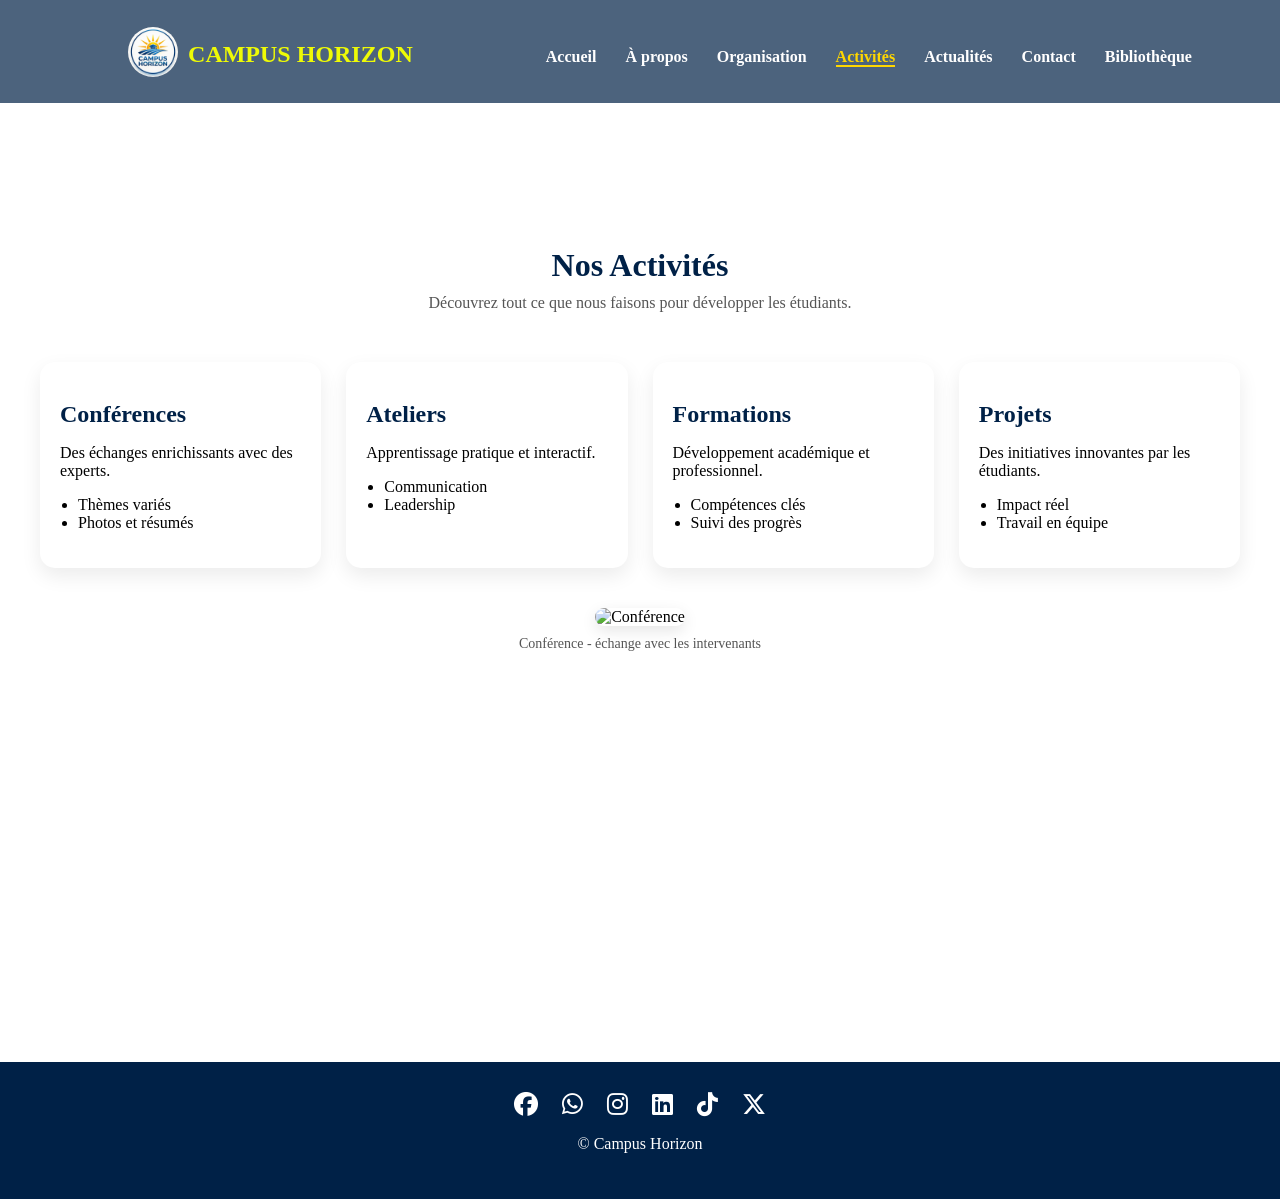
==== activites.html @ 469eb78a "Update activites.html" ====
<!DOCTYPE html>
<html lang="fr">
<head>
<meta charset="UTF-8">
<link rel="shortcut icon" href="IMG-20260406-WA0013.jpg" type="image/x-icon">
<meta name="viewport" content="width=device-width, initial-scale=1.0">
<title>Campus Horizon - Activités</title>

<link href="https://fonts.googleapis.com/css2?family=Poppins:wght@300;400;600;700&display=swap" rel="stylesheet">
<link rel="stylesheet" href="https://cdnjs.cloudflare.com/ajax/libs/font-awesome/6.5.0/css/all.min.css">

<style>
* 

nav a.active {
    color: #FFD700;
    border-bottom: 2px solid #FFD700;
}




:root {
  --primary-color: #ebf70b;   
}

.category-tag {
    font-size: 0.8rem;
    font-weight: bold;
    text-transform: uppercase;
    color: #fff;
    background: #333;
    padding: 4px 12px;
    border-radius: 20px;
    display: inline-block;
    margin-bottom: 15px;
    width: fit-content;
}

:root {
  --primary-color: #004a99;   
  --secondary-color: #f8f9fa; 
  --accent-color: #00a8e8;    
  --text-dark: #2d3436;
  --text-light: #636e72;
  --shadow: 0 4px 6px rgba(0, 0, 0, 0.1);
  --border-radius: 8px;
}


    
h1 {
  color: rgb(238, 251, 6);
  font-size: 1.5rem;
  margin-bottom: 10px;
}



nav a {
    color: white;
    margin-left: 25 px;
    text-decoration: none;
    font-weight: bold;
}

nav a:hover {
    color: #00bcd4;
}
nav {
        margin-top: 10px;
    }

main {
    margin-top: 100px;
    padding: 40px;
}

.page-header {
    text-align: center;
    margin-bottom: 50px;
}

.page-header h1 {
    font-size: 32px;
    color: #002147;
}

.intro-text {
    margin-top: 10px;
    color: #555;
}

#liste-activites {
    display: grid;
    grid-template-columns: repeat(auto-fit, minmax(280px, 1fr));
    gap: 25px;
}

.activity-card {
    background: white;
    padding: 20px;
    border-radius: 15px;
    box-shadow: 0 8px 20px rgba(0,0,0,0.08);
    transition: 0.3s;
}

.activity-card:hover {
    transform: translateY(-5px);
}

.activity-card h2 {
    color: #002147;
    margin-bottom: 10px;
}

.activity-card ul {
    margin-top: 10px;
    padding-left: 18px;
}

figure {
    margin-top: 40px;
    text-align: center;
}

figure img {
    width: 100%;
    max-width: 600px;
    border-radius: 15px;
    box-shadow: 0 5px 15px rgba(0,0,0,0.1);
}

figcaption {
    margin-top: 10px;
    color: #555;
    font-size: 14px;
}

.hero {
    margin-top: 60px;
    height: 250px;
    background: linear-gradient(rgba(0,0,0,0.5), rgba(0,0,0,0.5)), url('conference-mai.jpg') center/cover;
    display: flex;
    align-items: center;
    justify-content: center;
    color: white;
    border-radius: 20px;
    background: url("https://media.istockphoto.com/id/1303837116/fr/photo/groupe-de-cinq-%C3%A9tudiants-africains-duniversit%C3%A9.jpg?s=612x612&w=0&k=20&c=HPkyBPaSrRVqlCxubMzry_NHdeLiUWfr0ve6mQf23RI=") no-repeat center/cover;


}

.hero h2 {
    font-size: 28px;
}

footer {
    margin-top: 60px;
    background: #002147;
    color: white;
    text-align: center;
    padding: 20px;
}

.socials a {
    color: white;
    margin: 0 10px;
    font-size: 20px;
    transition: 0.3s;
}

.socials a:hover {
    color: #00bcd4;
}

body {
    margin: 0;
    padding-top: 80px;
    
}


header {
    position: fixed;
    top: 0;
    width: 100%;
    padding: 25px 20px;
    display: flex;
    justify-content: space-evenly;
    align-items: center;
    background: rgba(0, 33, 71, 0.7); 
    backdrop-filter: blur(10px);
    color: white;
    z-index: 1000;
    
}


.logo {
    display: flex;
    align-items: center;
}

.logo img {
    width: 50px;
    height: 50px;
    border-radius: 50%; 
    object-fit: cover;
    margin-right: 10px;
}


nav a:hover {
    color: #00bcd4;
}

nav a {
    color: white;
    margin-left: 25px;
    text-decoration: none;
    font-weight: bolder;
}




.overlay {
    height: 100%;
    background: rgba(0, 0, 0, 0.5); 
    display: flex;
    flex-direction: column;
    justify-content: center;
    align-items: center;
    color: white;
}

.o {
    background-color: rgba(0, 33, 71, 0.7);
}
.overlay h2 {
    font-size: 50px;
}

.overlay p {
    font-size: 20px;
}


.btn {
    margin-top: 20px;
    padding: 12px 25px;
    background: linear-gradient(to right, #FFD700, #FFA500);
    color: black;
    text-decoration: none;
    border-radius: 25px;
    transition: 0.3s;
}

.btn:hover {
    transform: scale(1.1);
}


footer {
    background: #002147;
    color: white;
    text-align: center;
    padding: 30px;
}


.socials a {
    margin: 0 10px;
    color: white;
    text-decoration: none;
}

.popup {
    display: none;
    position: fixed;
    width: 100%;
    height: 100%;
    background: rgba(0,0,0,0.7);
    top: 0;
    left: 0;
    justify-content: center;
    align-items: center;
}

.popup-content {
    background: white;
    padding: 30px;
    width: 300px;
    border-radius: 10px;
    text-align: center;
    transform: scale(0.7);
    opacity: 0;
    transition: 0.3s;
}

.popup.show .popup-content {
    transform: scale(1);
    opacity: 1;
}

.popup-content input,
.popup-content textarea {
    width: 100%;
    margin: 10px 0;
    padding: 10px;
}

.close {
    float: right;
    cursor: pointer;
    font-size: 20px;
}


.overlay h2,
.overlay p {
    opacity: 0;
    transform: translateY(30px);
    animation: fadeUp 1s forwards;
}

.overlay p {
    animation-delay: 0.5s;
}

@keyframes fadeUp {
    to {
        opacity: 1;
        transform: translateY(0);
    } }  

    #success-message {
    position: fixed;
    top: 20px;
    right: 20px;
    background: #002147;
    color: white;
    padding: 15px;
    border-radius: 5px;
    display: none;
}



.socials a {
    margin: 10px;
    color: white;
    font-size: 24px;
}

.sexe {
  display: flex;
  gap: 20px; 
  align-items: center;
}

.sexe {
  display: flex;
  justify-content: center;
  gap: 20px;
}

blockquote {
    font-family: "Georgia", serif;
    font-style: italic;
    padding: 10px 20px;
    
}

.popup-content {
    max-height: 80vh;
    overflow-y: auto; 
}

.sexe {
    text-align: left;
    margin: 15px 0;
}

.radio-box {
    display: block;
    padding: 10px;
    background: #f4f4f4;
    margin: 5px 0;
    border-radius: 8px;
    cursor: pointer;
    transition: 0.3s;
}

.radio-box:hover {
    background: #e0e0e0;
}

.radio-box input {
    margin-right: 10px;
}

.popup-content::-webkit-scrollbar {
    width: 6px;
}

.popup-content::-webkit-scrollbar-thumb {
    background: #002147;
    border-radius: 10px;
}

    @media (max-width: 768px) {

    body {
        font-size: 14px;
    }

    h1 {
        font-size: 1.4rem;
    }

    h2 {
        font-size: 1.2rem;
    }

    h3 {
        font-size: 1rem;
    }

    p {
        font-size: 0.95rem;
    }

    main {
        padding: 15px;
    }

    section {
        padding: 15px;
    }
}

</style>
</head>

<body>

<header>
    <div class="logo">
        <img src="IMG-20260406-WA0013.jpg" alt="logo">
        <h1>CAMPUS HORIZON</h1>
    </div>

    <nav>
        <a href="index.html">Accueil</a>
        <a href="page2.html">À propos</a>
        <a href="organisation.html">Organisation</a>
        <a href="activites.html" class="active">Activités</a>
        <a href="actualites.html">Actualités</a>
        <a href="contact.html">Contact</a>
        <a href="bibliotheque.html">Bibliothèque</a>
    </nav>
</header>

<main>

<section class="page-header">
    <h1>Nos Activités</h1>
    <p class="intro-text">Découvrez tout ce que nous faisons pour développer les étudiants.</p>
</section>

<section id="liste-activites">

<article class="activity-card">
    <h2>Conférences</h2>
    <p>Des échanges enrichissants avec des experts.</p>
    <ul>
        <li>Thèmes variés</li>
        <li>Photos et résumés</li>
    </ul>
</article>

<article class="activity-card">
    <h2>Ateliers</h2>
    <p>Apprentissage pratique et interactif.</p>
    <ul>
        <li>Communication</li>
        <li>Leadership</li>
    </ul>
</article>

<article class="activity-card">
    <h2>Formations</h2>
    <p>Développement académique et professionnel.</p>
    <ul>
        <li>Compétences clés</li>
        <li>Suivi des progrès</li>
    </ul>
</article>

<article class="activity-card">
    <h2>Projets</h2>
    <p>Des initiatives innovantes par les étudiants.</p>
    <ul>
        <li>Impact réel</li>
        <li>Travail en équipe</li>
    </ul>
</article>

</section>

<figure>
    <img src="conference-mai.jpg" alt="Conférence">
    <figcaption>Conférence - échange avec les intervenants</figcaption>
</figure>

<section class="hero">
    <h2>Rejoignez-nous dès aujourd'hui </h2>
</section>

</main>

<footer>
    <div class="socials">
    <a href="#"><i class="fab fa-facebook"></i></a>
    <a href="https://whatsapp.com/channel/0029VbCcrZg89inc0H25WR3L"><i class="fab fa-whatsapp"></i></a>
    <a href="#"><i class="fab fa-instagram"></i></a>
    <a href="#"><i class="fab fa-linkedin"></i></a>
    <a href="#"><i class="fab fa-tiktok"></i></a>
    <a href="#"><i class="fab fa-x-twitter"></i></a>
    

</div>

    <p>© Campus Horizon</p>
</footer>

</body>
</html>
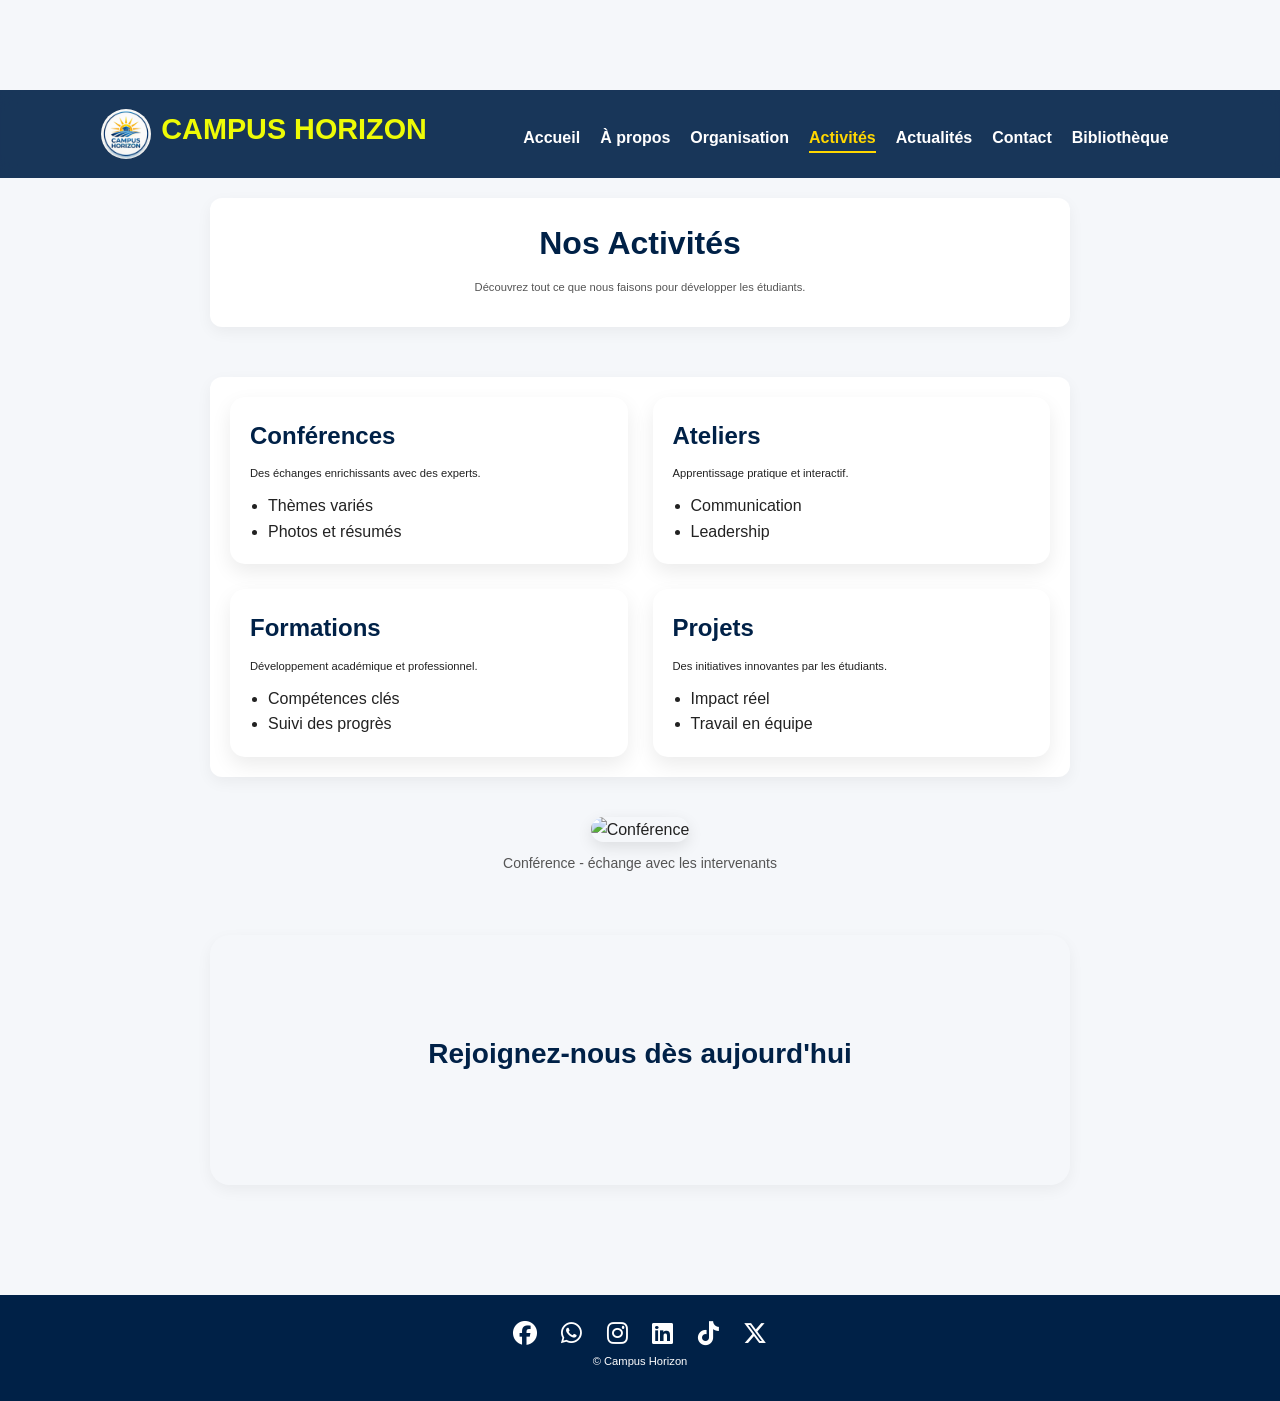
==== commit ac9f20a2: "Update activites.html" ====
--- a/activites.html
+++ b/activites.html
@@ -412,33 +412,132 @@
 
     @media (max-width: 768px) {
 
-    body {
-        font-size: 14px;
+    header {
+        flex-direction: column;
+        padding: 10px;
+        
     }
 
-    h1 {
-        font-size: 1.4rem;
+    nav {
+        margin-top: 10px;
     }
 
-    h2 {
-        font-size: 1.2rem;
+    .overlay h2 {
+        font-size: 28px;
     }
 
-    h3 {
-        font-size: 1rem;
+    .overlay p {
+        font-size: 16px;
     }
 
-    p {
-        font-size: 0.95rem;
+    .popup-content {
+        width: 90%;
     }
-
-    main {
-        padding: 15px;
+    header .btn{
+        position: relative;
+    top: 0px;
+    right: 20px;
+    padding: 10px;
+    
+    padding: 12px 25px;
+    background: linear-gradient(to right, #FFD700, #FFA500);
+    color: black;
+    text-decoration: none;
+    border-radius: 25px;
+    transition: 0.3s;
+    display: block;
+    
+    
     }
 
-    section {
-        padding: 15px;
-    }
+}
+
+    /* RESET */
+* {
+    margin: 0;
+    padding: 0;
+    box-sizing: border-box;
+}
+
+/* BODY */
+body {
+    font-family: 'Poppins', sans-serif;
+    line-height: 1.6;
+    padding-top: 90px;
+    background: #f5f7fa;
+    color: #222;
+}
+
+/* CONTAINER GLOBAL */
+main {
+    max-width: 900px;
+    margin: auto;
+    padding: 20px;
+}
+
+/* SECTIONS */
+section {
+    margin-bottom: 30px;
+    background: white;
+    padding: 20px;
+    border-radius: 12px;
+    box-shadow: 0 5px 15px rgba(0,0,0,0.05);
+}
+
+/* TITRES */
+h1 {
+    font-size: 1.8rem;
+}
+
+h2 {
+    font-size: 1.5rem;
+    color: #002147;
+    margin-bottom: 10px;
+}
+
+h3 {
+    font-size: 1.2rem;
+    margin-top: 10px;
+}
+
+/* TEXTE */
+p {
+    font-size: 0.7rem;
+    margin-bottom: 10px;
+}
+
+/* NAV */
+nav {
+    display: flex;
+    flex-wrap: wrap;
+    justify-content: center;
+}
+
+nav a {
+    margin: 10px;
+    text-decoration: none;
+    color: white;
+    font-weight: bold;
+}
+
+/* HEADER */
+header {
+    position: relative;
+    top: 0;
+    width: 100%;
+    background: rgba(0, 33, 71, 0.9);
+    color: white;
+    padding: 15px;
+    z-index: 1000;
+}
+
+/* FOOTER */
+footer {
+    text-align: center;
+    padding: 20px;
+    background: #002147;
+    color: white;
+}
 }
 
 </style>
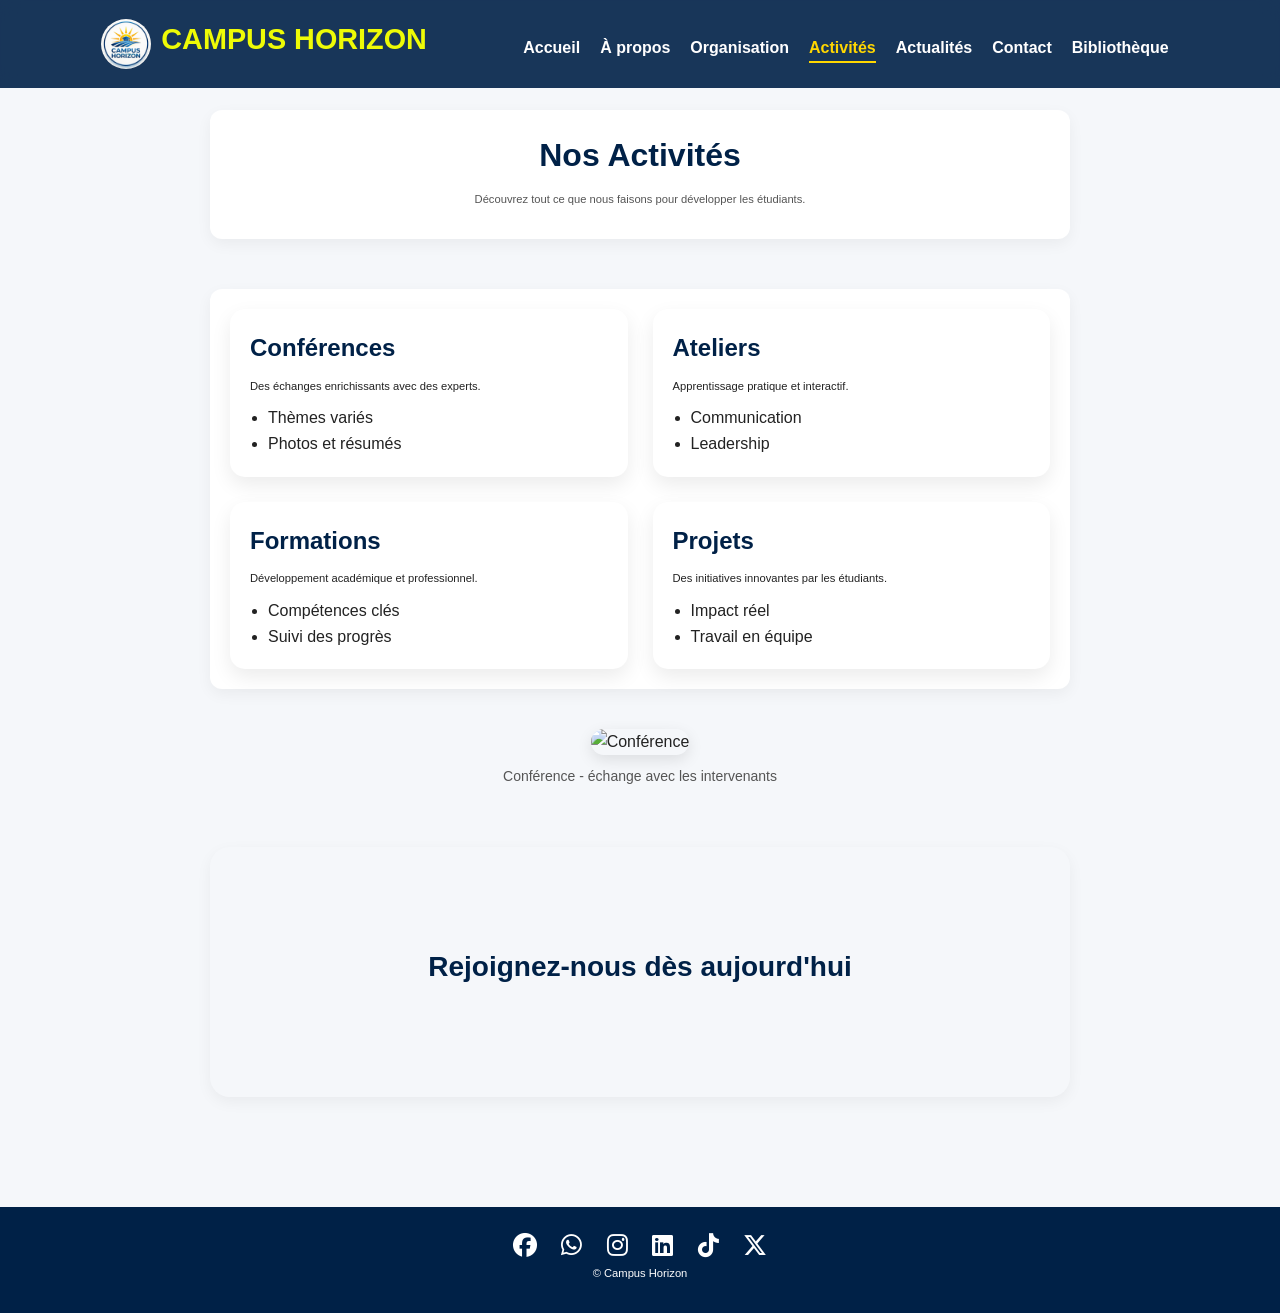
==== commit 63b5fb4f: "Update activites.html" ====
--- a/activites.html
+++ b/activites.html
@@ -522,7 +522,8 @@
 
 /* HEADER */
 header {
-    position: relative;
+    position: -webkit-sticky;
+    position: stiky;
     top: 0;
     width: 100%;
     background: rgba(0, 33, 71, 0.9);
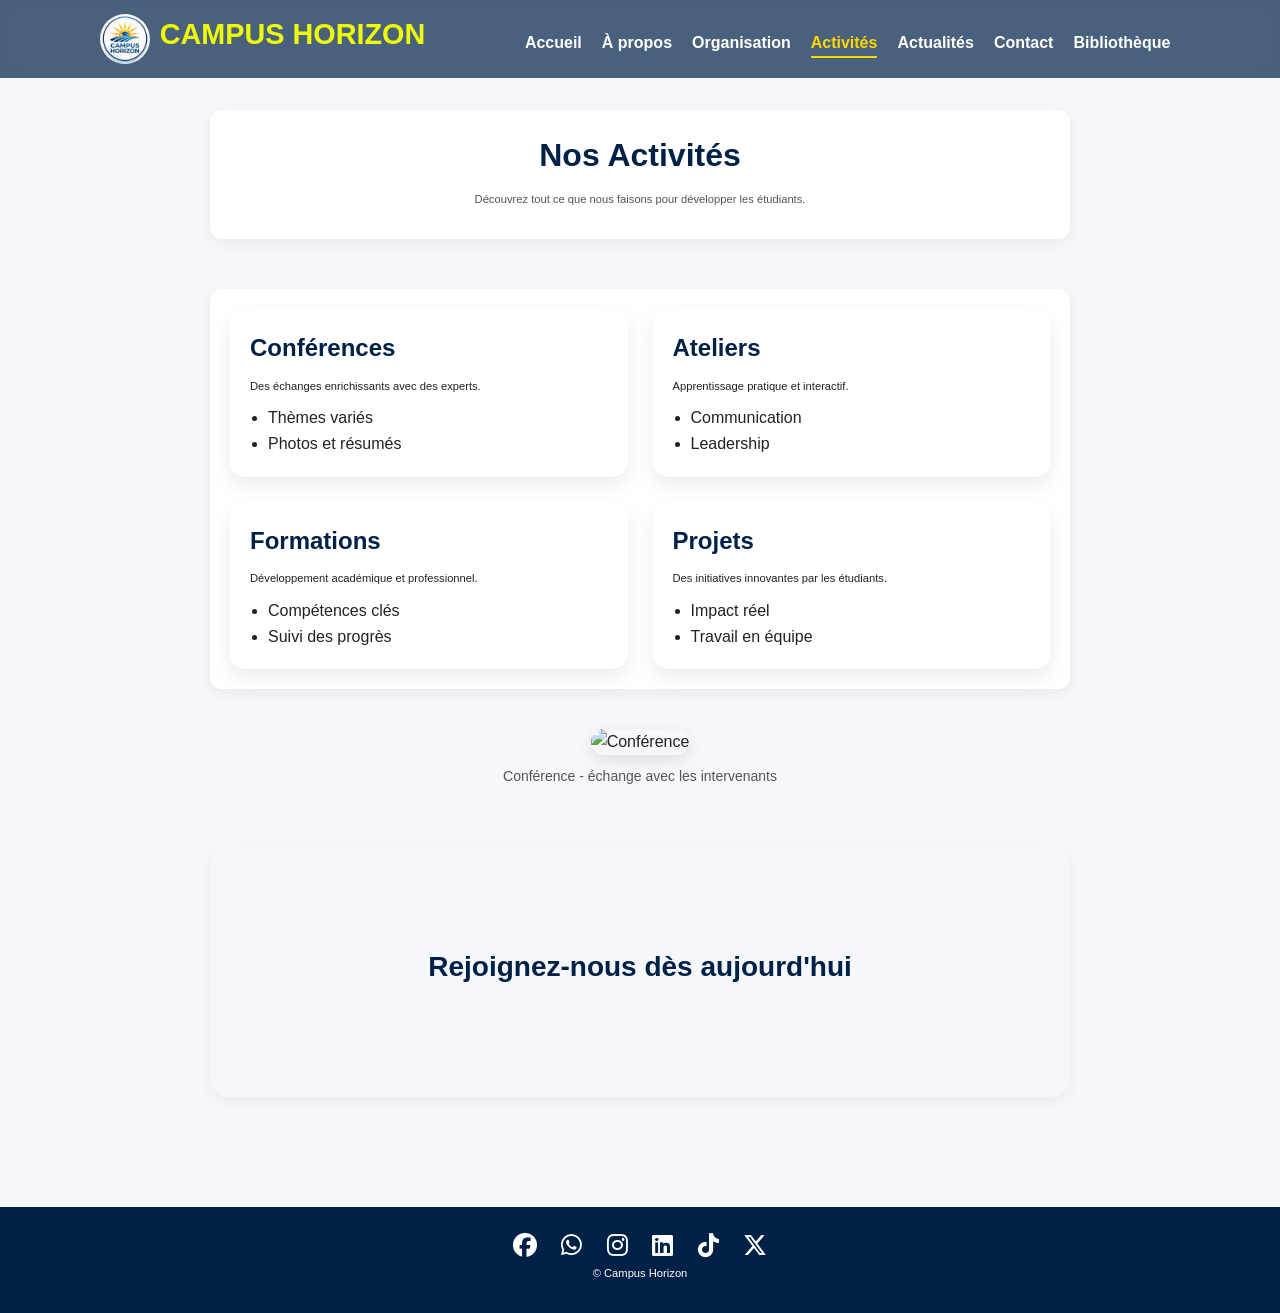
==== commit eb20acc8: "Refactor HTML structure and styles in activites.html" ====
--- a/activites.html
+++ b/activites.html
@@ -522,16 +522,15 @@
 
 /* HEADER */
 header {
-    position: -webkit-sticky;
-    position: stiky;
+    
+    position: fixed;
     top: 0;
     width: 100%;
-    background: rgba(0, 33, 71, 0.9);
-    color: white;
-    padding: 15px;
+    background: rgba(0, 33, 71, 0.7); 
+    backdrop-filter: blur(10px);
+    padding: 10px;
     z-index: 1000;
 }
-
 /* FOOTER */
 footer {
     text-align: center;
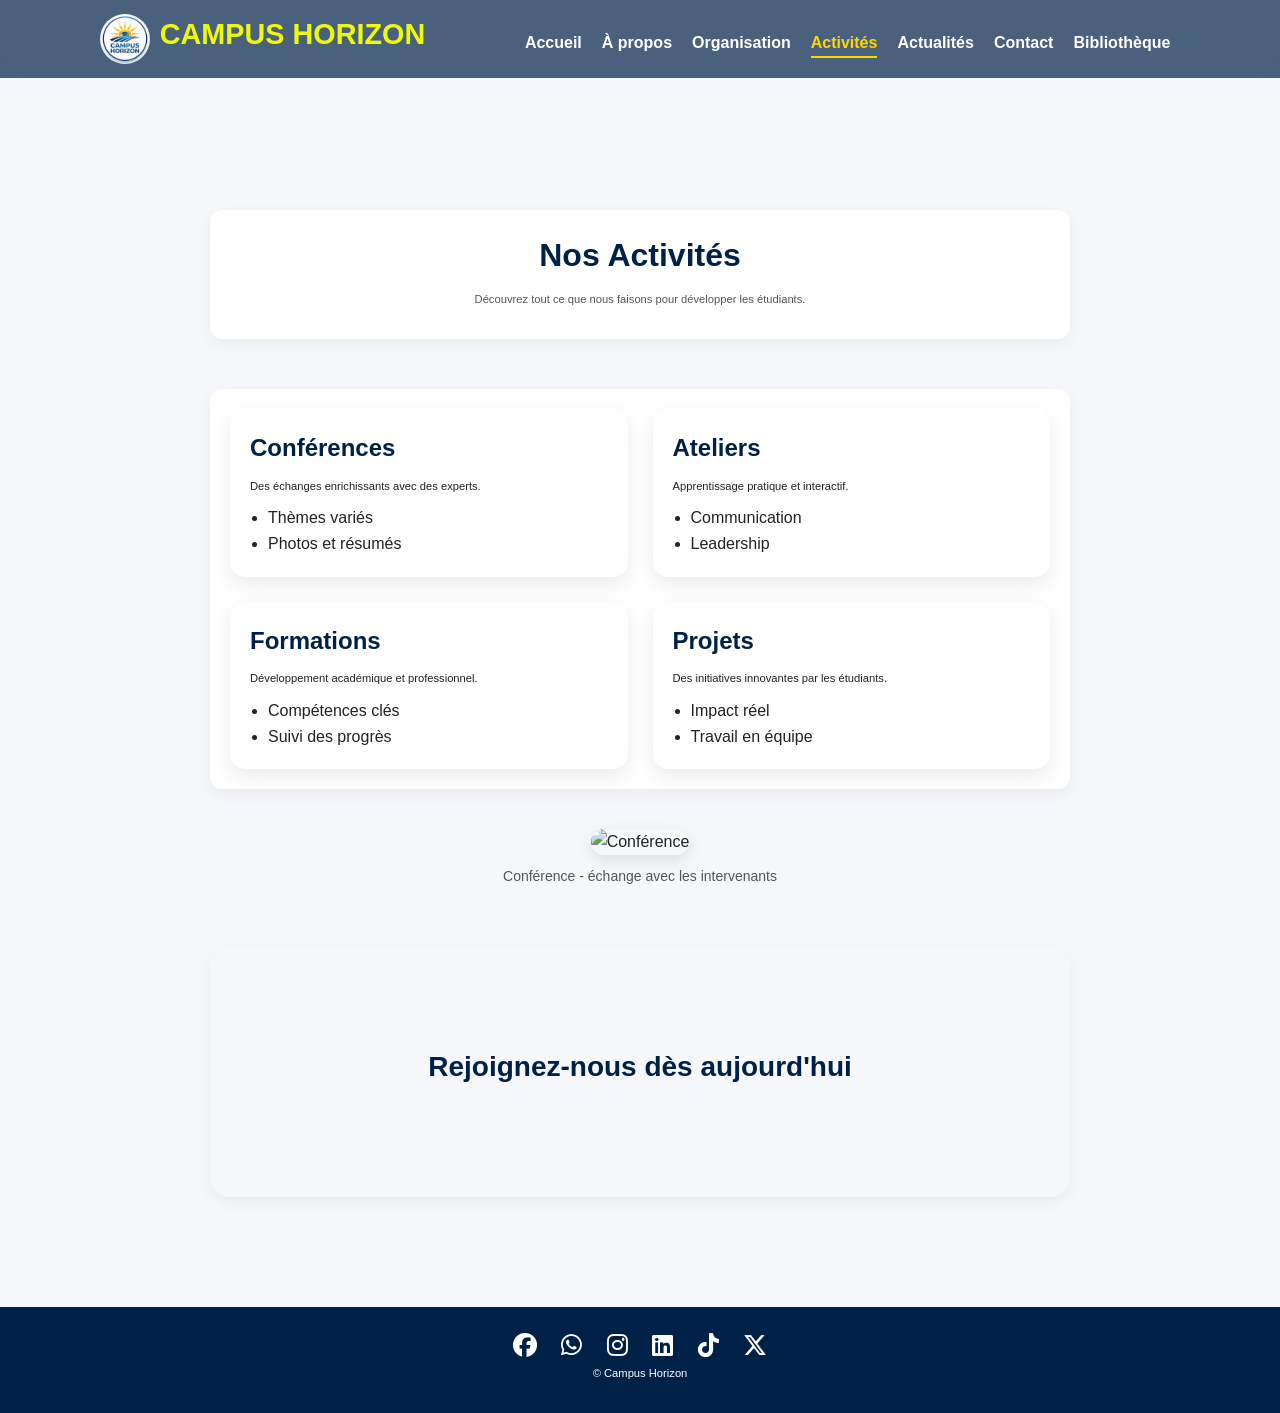
==== commit 697a813c: "Update activites.html" ====
--- a/activites.html
+++ b/activites.html
@@ -473,6 +473,7 @@
     max-width: 900px;
     margin: auto;
     padding: 20px;
+    padding-top: 120px;
 }
 
 /* SECTIONS */
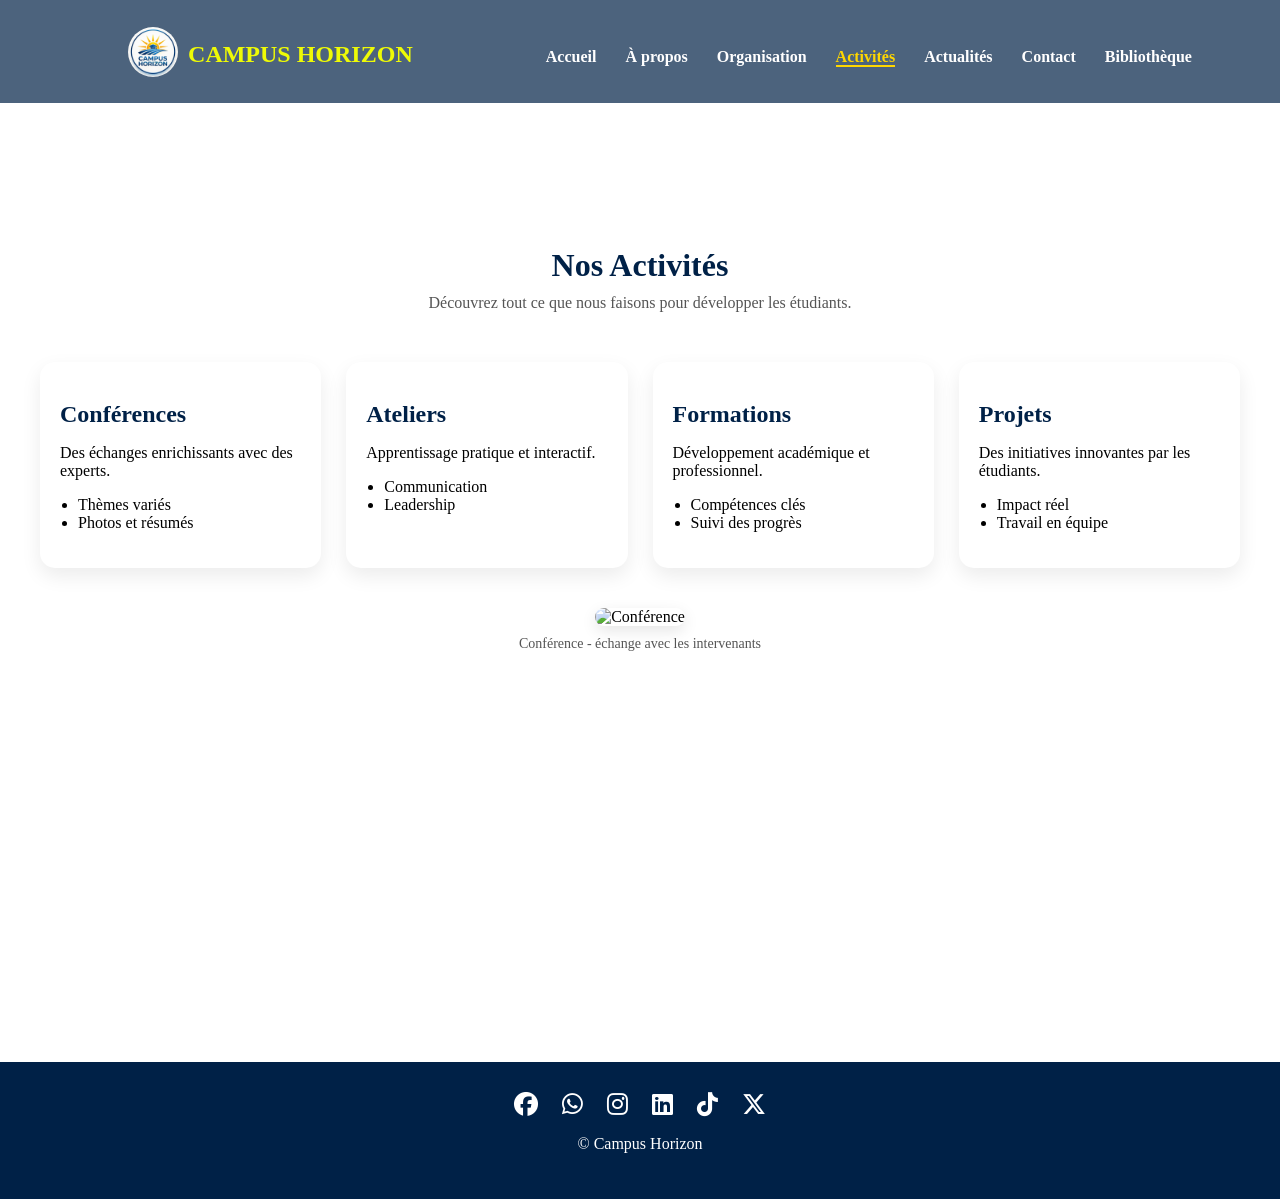
==== commit bf511fc8: "Update activites.html" ====
--- a/activites.html
+++ b/activites.html
@@ -450,7 +450,7 @@
     
     }
 
-}
+
 
     /* RESET */
 * {
